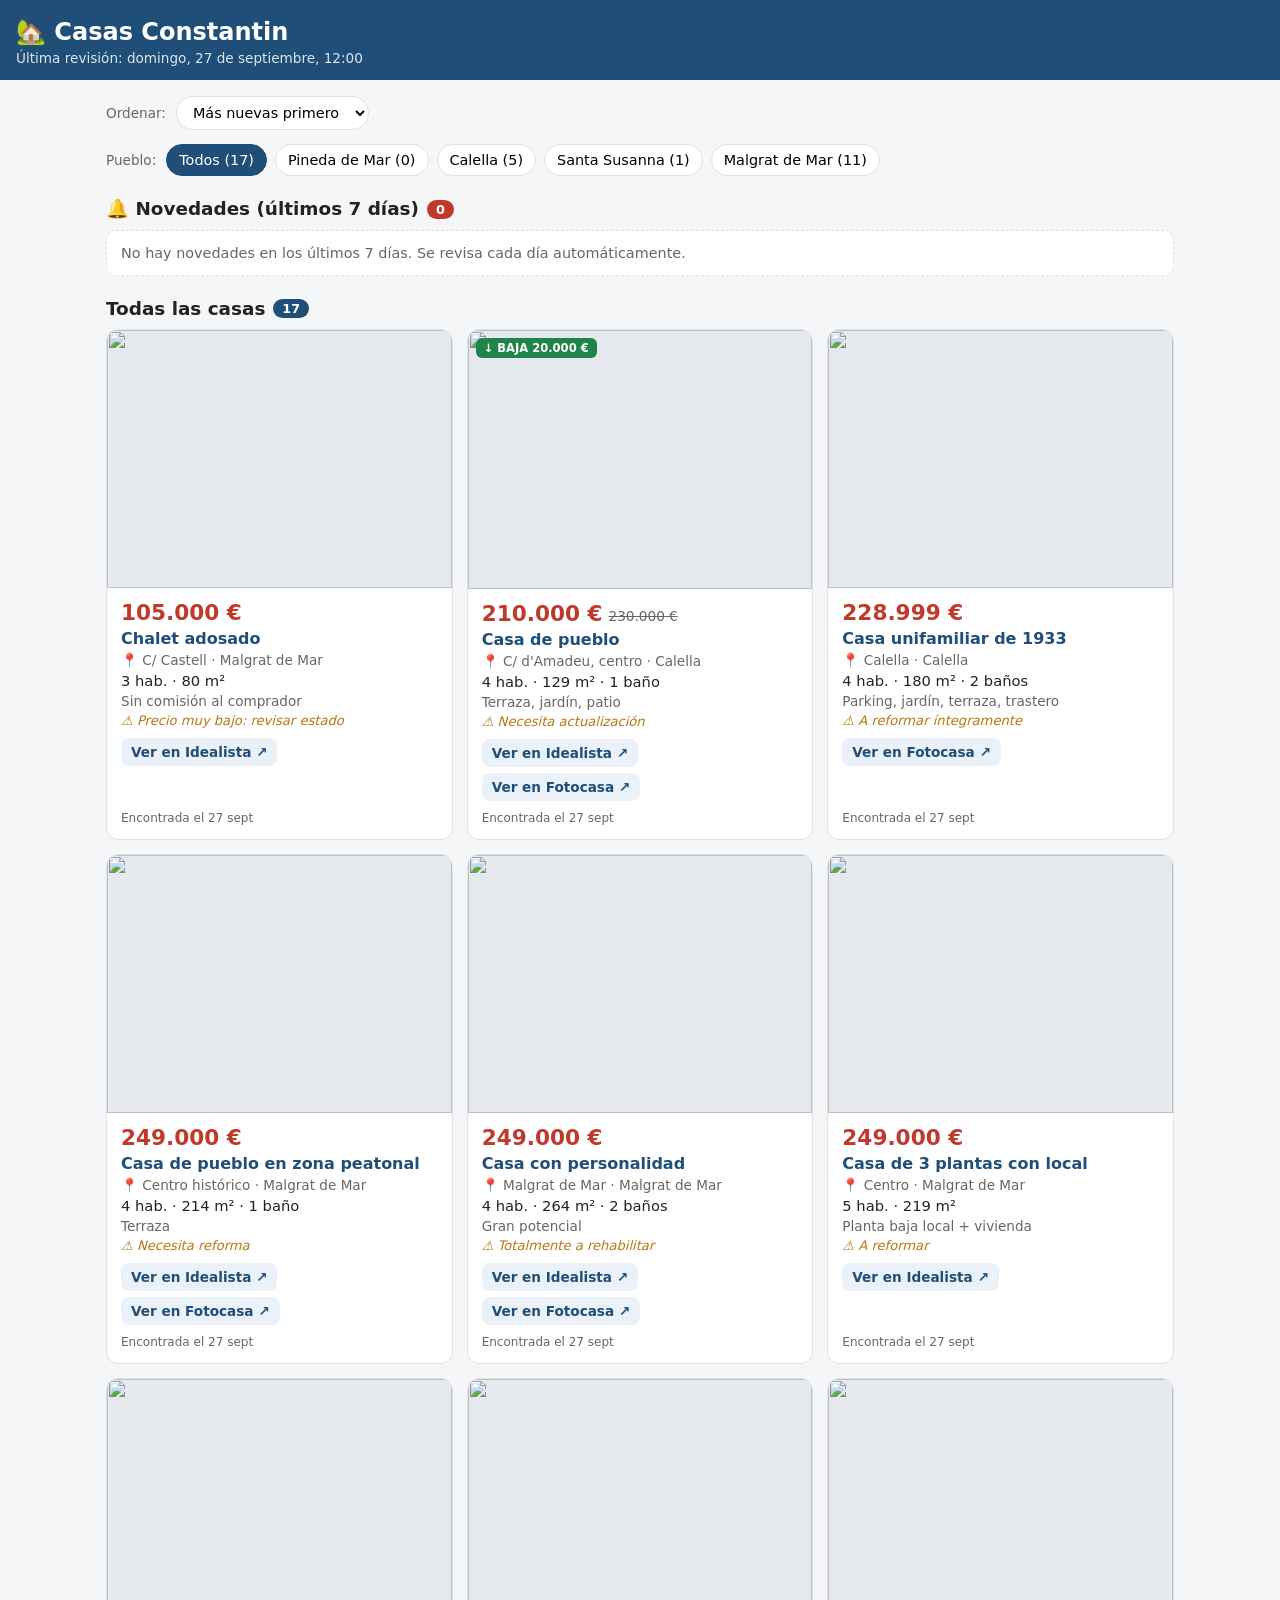
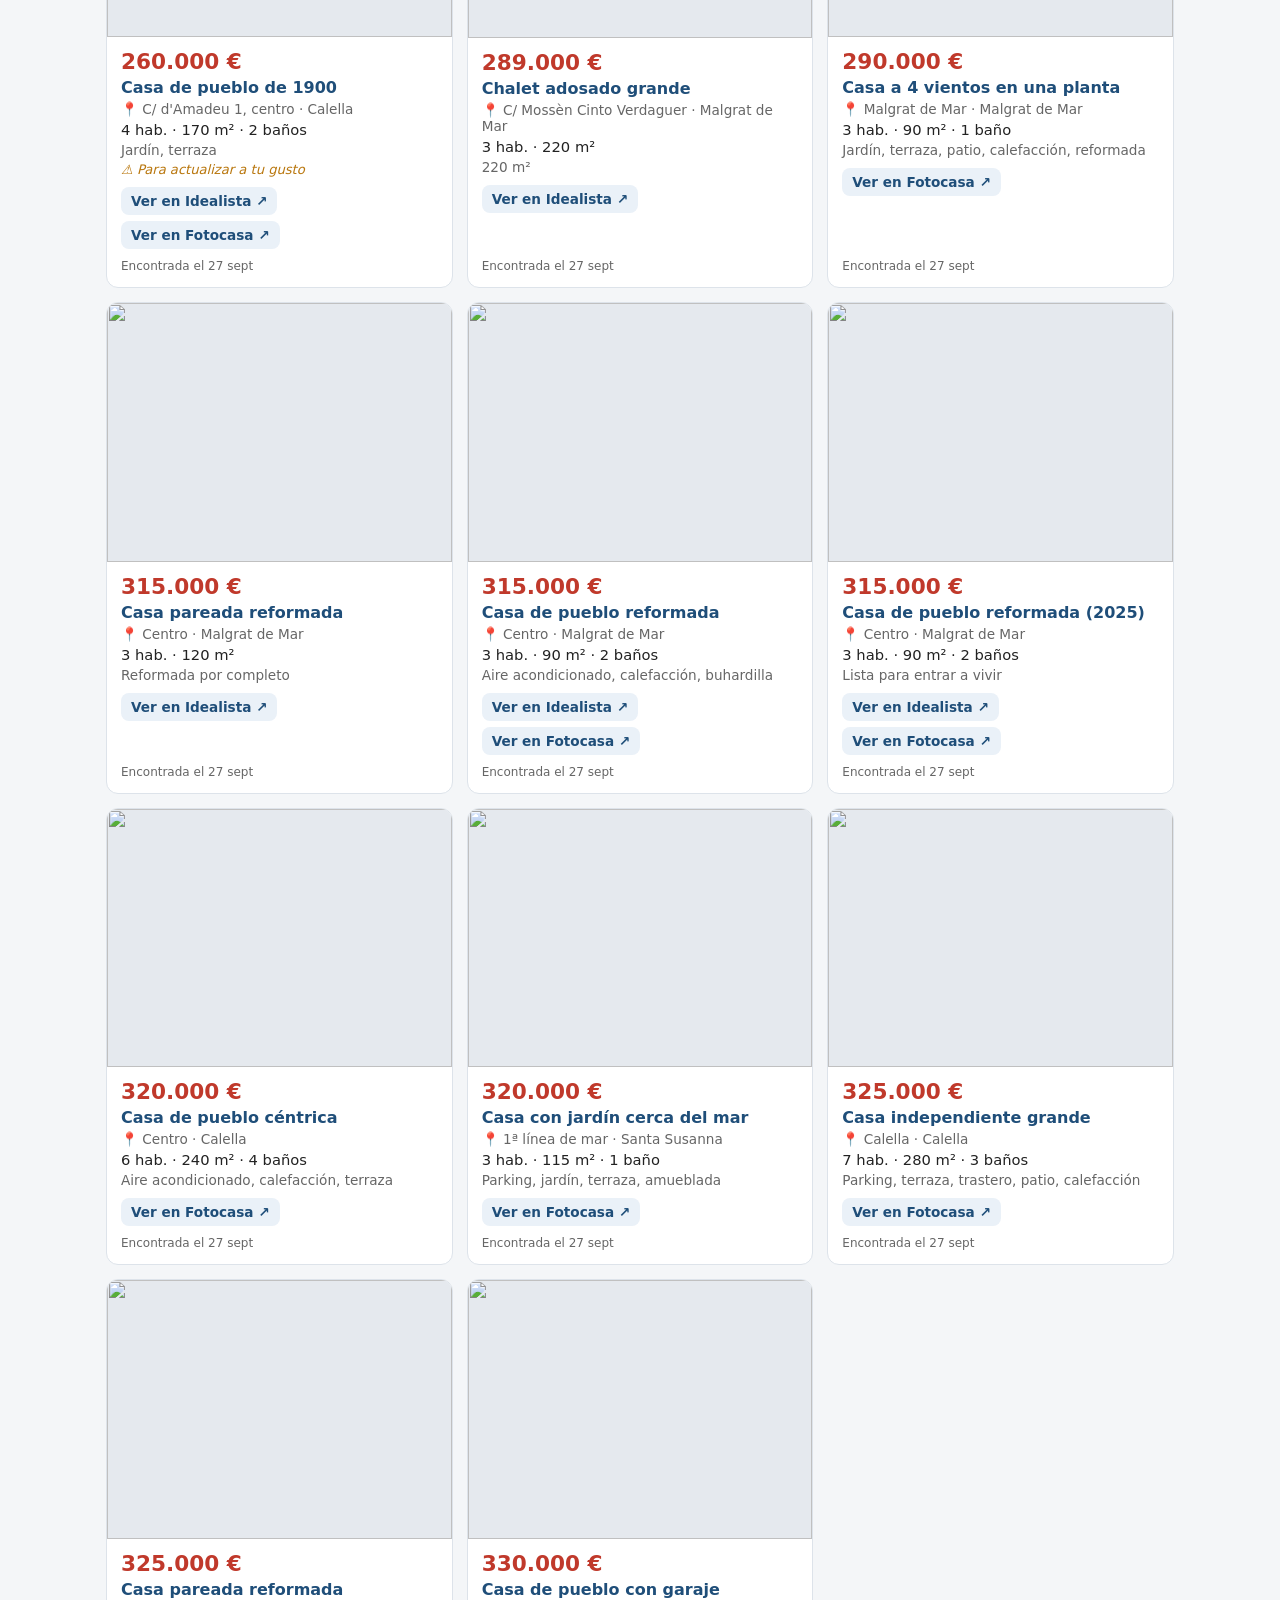
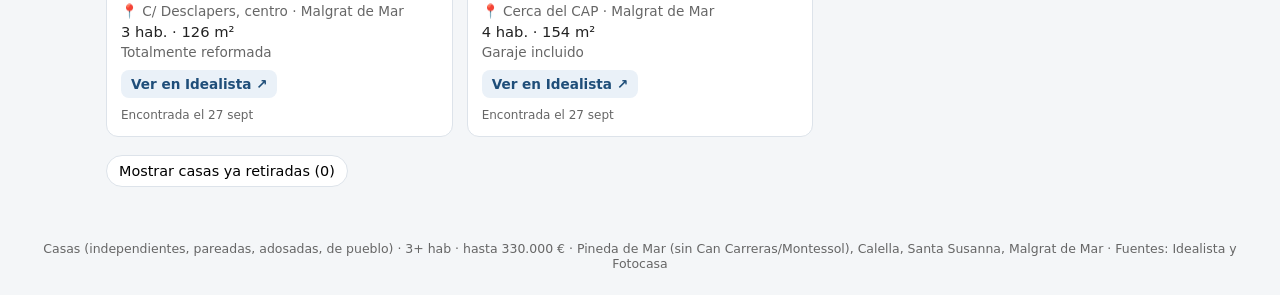
==== index.html @ 8e0a9c3b "Primera version: web y 17 casas" ====
<!DOCTYPE html>
<html lang="es">
<head>
<meta charset="utf-8">
<meta name="viewport" content="width=device-width, initial-scale=1">
<title>Casas Constantin</title>
<style>
  :root { --azul:#1f4e79; --rojo:#c0392b; --verde:#1e8449; --gris:#666; --fondo:#f4f6f8; --borde:#dde3ea; }
  * { box-sizing:border-box; }
  body { margin:0; font-family:system-ui,-apple-system,"Segoe UI",Roboto,sans-serif; background:var(--fondo); color:#222; }
  header { background:var(--azul); color:#fff; padding:18px 16px 14px; }
  header h1 { margin:0; font-size:1.5rem; }
  header p { margin:4px 0 0; font-size:.85rem; opacity:.85; }
  main { max-width:1100px; margin:0 auto; padding:16px; }
  .barra { display:flex; flex-wrap:wrap; gap:8px; align-items:center; margin-bottom:14px; }
  .barra label { font-size:.85rem; color:var(--gris); margin-right:2px; }
  button, select { font:inherit; font-size:.9rem; padding:7px 12px; border-radius:20px; border:1px solid var(--borde); background:#fff; cursor:pointer; }
  button.on { background:var(--azul); color:#fff; border-color:var(--azul); }
  h2 { font-size:1.15rem; margin:22px 0 10px; display:flex; align-items:center; gap:8px; }
  h2 .n { background:var(--rojo); color:#fff; font-size:.8rem; border-radius:12px; padding:2px 9px; }
  .vacio { color:var(--gris); font-size:.9rem; background:#fff; border:1px dashed var(--borde); border-radius:10px; padding:14px; }
  .grid { display:grid; grid-template-columns:repeat(auto-fill,minmax(300px,1fr)); gap:14px; }
  .card { background:#fff; border:1px solid var(--borde); border-radius:12px; overflow:hidden; display:flex; flex-direction:column; }
  .card.nueva { border:2px solid var(--rojo); }
  .card.retirada { opacity:.5; }
  .foto { position:relative; aspect-ratio:4/3; background:#e5e9ee; }
  .foto img { width:100%; height:100%; object-fit:cover; display:block; }
  .tags { position:absolute; top:8px; left:8px; display:flex; gap:5px; flex-wrap:wrap; }
  .tag { font-size:.72rem; font-weight:700; padding:3px 8px; border-radius:6px; color:#fff; }
  .t-nueva { background:var(--rojo); } .t-baja { background:var(--verde); } .t-ret { background:#555; }
  .info { padding:12px 14px 14px; display:flex; flex-direction:column; gap:4px; flex:1; }
  .precio { font-size:1.35rem; font-weight:800; color:var(--rojo); }
  .antes { font-size:.85rem; color:var(--gris); text-decoration:line-through; margin-left:6px; font-weight:400; }
  .tipo { font-weight:700; color:var(--azul); }
  .lugar, .extras { font-size:.85rem; color:var(--gris); }
  .datos { font-size:.92rem; }
  .nota { font-size:.82rem; color:#b9770e; font-style:italic; }
  .fecha { font-size:.75rem; color:var(--gris); margin-top:auto; padding-top:6px; }
  .links { display:flex; gap:6px; flex-wrap:wrap; margin-top:6px; }
  .links a { font-size:.85rem; text-decoration:none; background:#eaf1f8; color:var(--azul); padding:6px 10px; border-radius:8px; font-weight:600; }
  footer { text-align:center; font-size:.78rem; color:var(--gris); padding:24px 16px; }
</style>
</head>
<body>
<header>
  <h1>🏡 Casas Constantin</h1>
  <p id="sub">Cargando…</p>
</header>
<main>
  <div class="barra">
    <label>Ordenar:</label>
    <select id="orden">
      <option value="nuevas">Más nuevas primero</option>
      <option value="precio-asc">Precio: más barato</option>
      <option value="precio-desc">Precio: más caro</option>
      <option value="m2">Más metros</option>
      <option value="hab">Más habitaciones</option>
    </select>
  </div>
  <div class="barra" id="pueblos"></div>

  <h2>🔔 Novedades (últimos 7 días) <span class="n" id="nNov">0</span></h2>
  <div id="novedades"></div>

  <h2>Todas las casas <span class="n" id="nTodas" style="background:var(--azul)">0</span></h2>
  <div id="todas"></div>

  <div class="barra" style="margin-top:18px"><button id="verRet">Mostrar casas ya retiradas</button></div>
  <div id="retiradas"></div>
</main>
<footer id="pie"></footer>

<script>
const DIAS_NOVEDAD = 7;
let datos = null, pueblo = "Todos", orden = "nuevas", verRet = false;

const eur = n => n.toLocaleString("es-ES") + " €";
const fmt = d => new Date(d + "T12:00:00").toLocaleDateString("es-ES", { day:"numeric", month:"short" });
const hace = d => (Date.now() - new Date(d + "T00:00:00")) / 86400000;
const esNueva = c => hace(c.alta) <= DIAS_NOVEDAD;
const bajada = c => c.precio_inicial && c.precio < c.precio_inicial;
const bajadaReciente = c => bajada(c) && c.cambio_precio && hace(c.cambio_precio) <= DIAS_NOVEDAD;
const esc = s => String(s ?? "").replace(/[&<>"]/g, m => ({"&":"&amp;","<":"&lt;",">":"&gt;",'"':"&quot;"}[m]));

function ordenar(l) {
  const f = {
    "nuevas": (a,b) => (b.alta.localeCompare(a.alta)) || ((b.cambio_precio||"").localeCompare(a.cambio_precio||"")) || a.precio - b.precio,
    "precio-asc": (a,b) => a.precio - b.precio,
    "precio-desc": (a,b) => b.precio - a.precio,
    "m2": (a,b) => (b.m2||0) - (a.m2||0),
    "hab": (a,b) => (b.hab||0) - (a.hab||0) || a.precio - b.precio,
  }[orden];
  return [...l].sort(f);
}

function tarjeta(c) {
  const tags = [];
  if (!c.activa) tags.push('<span class="tag t-ret">RETIRADA</span>');
  else if (esNueva(c)) tags.push('<span class="tag t-nueva">NUEVA · ' + fmt(c.alta) + '</span>');
  if (c.activa && bajada(c)) tags.push('<span class="tag t-baja">↓ BAJA ' + eur(c.precio_inicial - c.precio) + '</span>');
  const datos = [c.hab && c.hab + " hab.", c.m2 && c.m2 + " m²", c.banos && c.banos + (c.banos > 1 ? " baños" : " baño")].filter(Boolean).join(" · ");
  return `<div class="card ${c.activa && (esNueva(c) || bajadaReciente(c)) ? "nueva" : ""} ${c.activa ? "" : "retirada"}">
    <div class="foto"><img src="${esc(c.img)}" alt="" loading="lazy" referrerpolicy="no-referrer"><div class="tags">${tags.join("")}</div></div>
    <div class="info">
      <div class="precio">${eur(c.precio)}${bajada(c) ? `<span class="antes">${eur(c.precio_inicial)}</span>` : ""}</div>
      <div class="tipo">${esc(c.tipo)}</div>
      <div class="lugar">📍 ${esc(c.zona)} · ${esc(c.pueblo)}</div>
      <div class="datos">${datos}</div>
      ${c.extras ? `<div class="extras">${esc(c.extras)}</div>` : ""}
      ${c.nota ? `<div class="nota">⚠ ${esc(c.nota)}</div>` : ""}
      <div class="links">${c.links.map(l => `<a href="${esc(l.url)}" target="_blank" rel="noopener">Ver en ${esc(l.portal)} ↗</a>`).join("")}</div>
      <div class="fecha">Encontrada el ${fmt(c.alta)}${c.activa ? "" : " · retirada el " + fmt(c.visto)}</div>
    </div></div>`;
}

function lista(el, l, vacio) {
  document.getElementById(el).innerHTML = l.length ? `<div class="grid">${ordenar(l).map(tarjeta).join("")}</div>` : `<div class="vacio">${vacio}</div>`;
}

function pintar() {
  const filtro = c => pueblo === "Todos" || c.pueblo === pueblo;
  const activas = datos.casas.filter(c => c.activa && filtro(c));
  const nov = activas.filter(c => esNueva(c) || bajadaReciente(c));
  document.getElementById("nNov").textContent = nov.length;
  document.getElementById("nTodas").textContent = activas.length;
  lista("novedades", nov, "No hay novedades en los últimos 7 días. Se revisa cada día automáticamente.");
  lista("todas", activas, "No hay casas con estos filtros.");
  const ret = datos.casas.filter(c => !c.activa && filtro(c));
  document.getElementById("verRet").textContent = (verRet ? "Ocultar" : "Mostrar") + ` casas ya retiradas (${ret.length})`;
  document.getElementById("retiradas").innerHTML = verRet ? (ret.length ? `<div class="grid">${ordenar(ret).map(tarjeta).join("")}</div>` : "") : "";
  document.querySelectorAll("#pueblos button").forEach(b => b.classList.toggle("on", b.dataset.p === pueblo));
}

fetch("casas.json?v=" + Date.now(), { cache: "no-store" }).then(r => r.json()).then(j => {
  datos = j;
  const act = new Date(j.actualizado);
  document.getElementById("sub").textContent = "Última revisión: " + act.toLocaleString("es-ES", { weekday:"long", day:"numeric", month:"long", hour:"2-digit", minute:"2-digit" });
  document.getElementById("pie").textContent = j.busqueda + " · Fuentes: Idealista y Fotocasa";
  const ps = ["Todos", "Pineda de Mar", "Calella", "Santa Susanna", "Malgrat de Mar"];
  document.getElementById("pueblos").innerHTML = '<label>Pueblo:</label>' + ps.map(p => {
    const n = p === "Todos" ? j.casas.filter(c => c.activa).length : j.casas.filter(c => c.activa && c.pueblo === p).length;
    return `<button data-p="${p}">${p} (${n})</button>`;
  }).join("");
  document.querySelectorAll("#pueblos button").forEach(b => b.onclick = () => { pueblo = b.dataset.p; pintar(); });
  document.getElementById("orden").onchange = e => { orden = e.target.value; pintar(); };
  document.getElementById("verRet").onclick = () => { verRet = !verRet; pintar(); };
  pintar();
}).catch(() => document.getElementById("sub").textContent = "No se pudieron cargar los datos.");
</script>
</body>
</html>
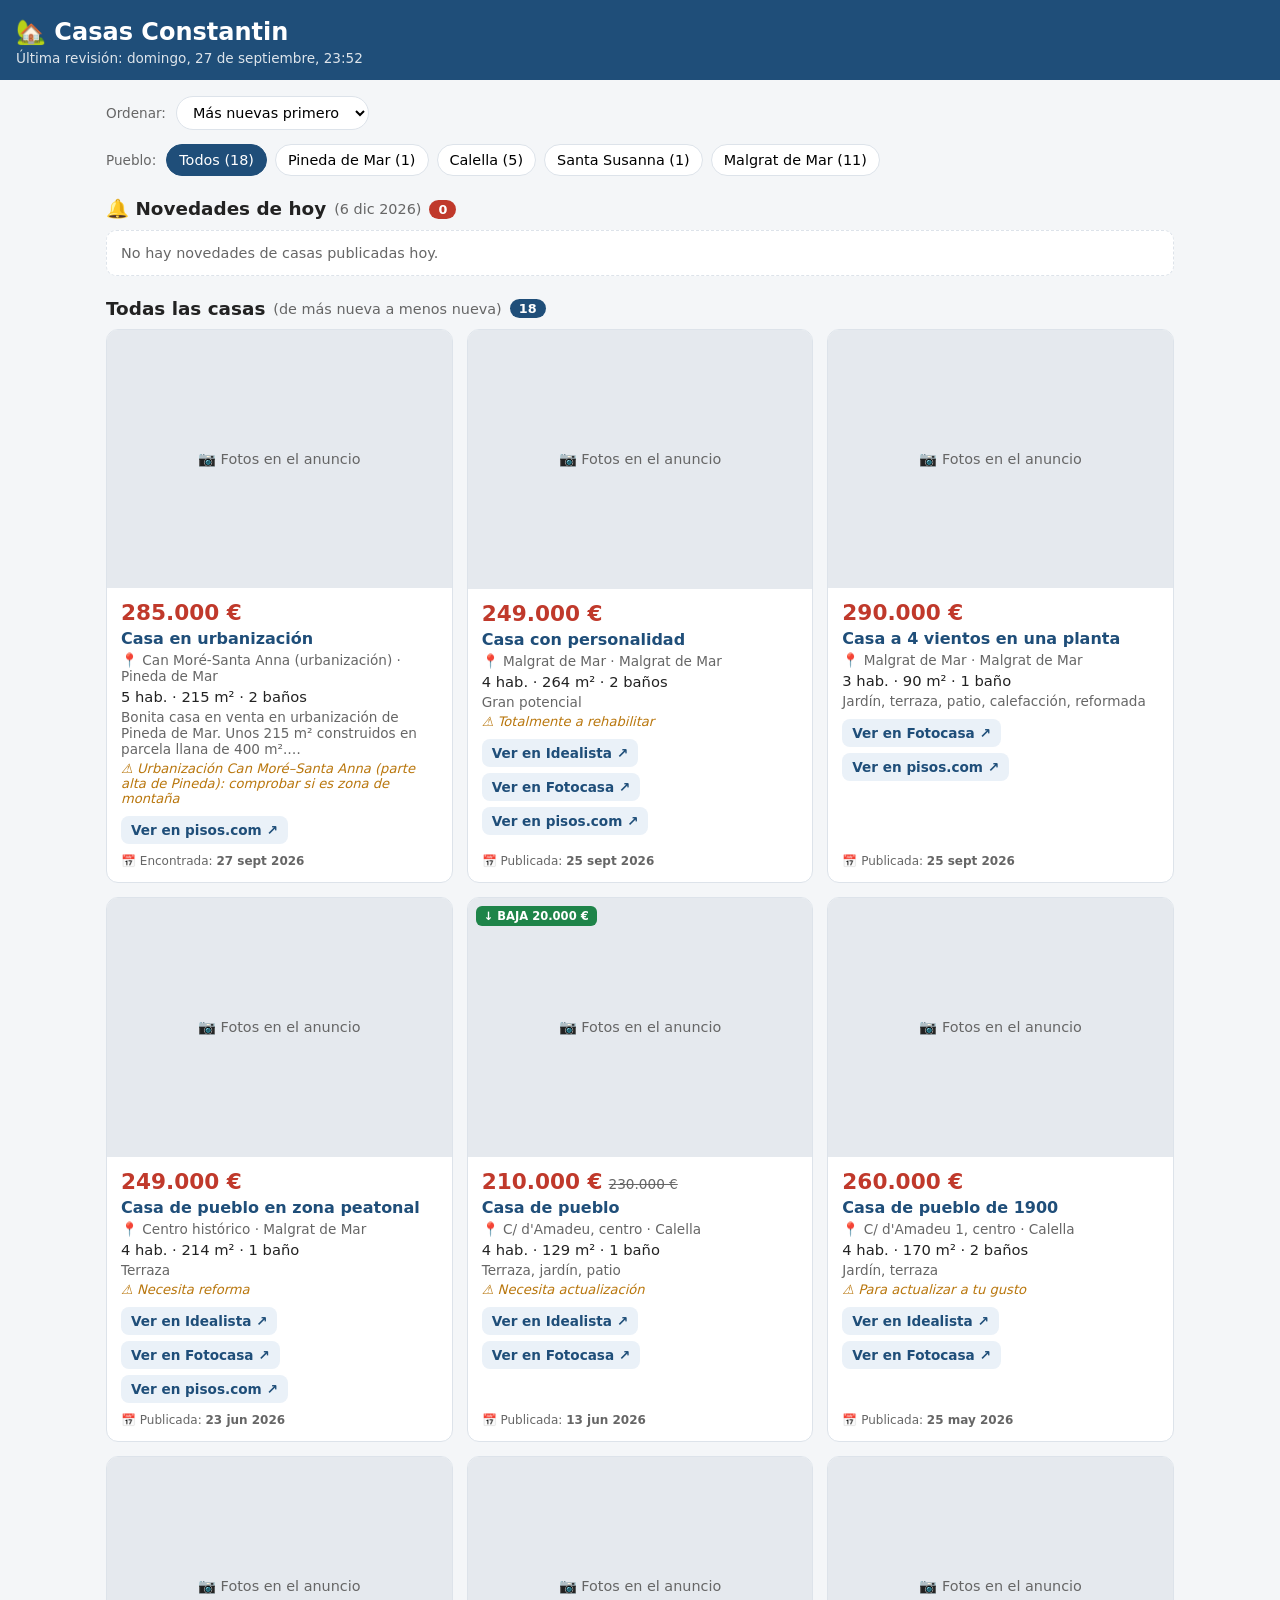
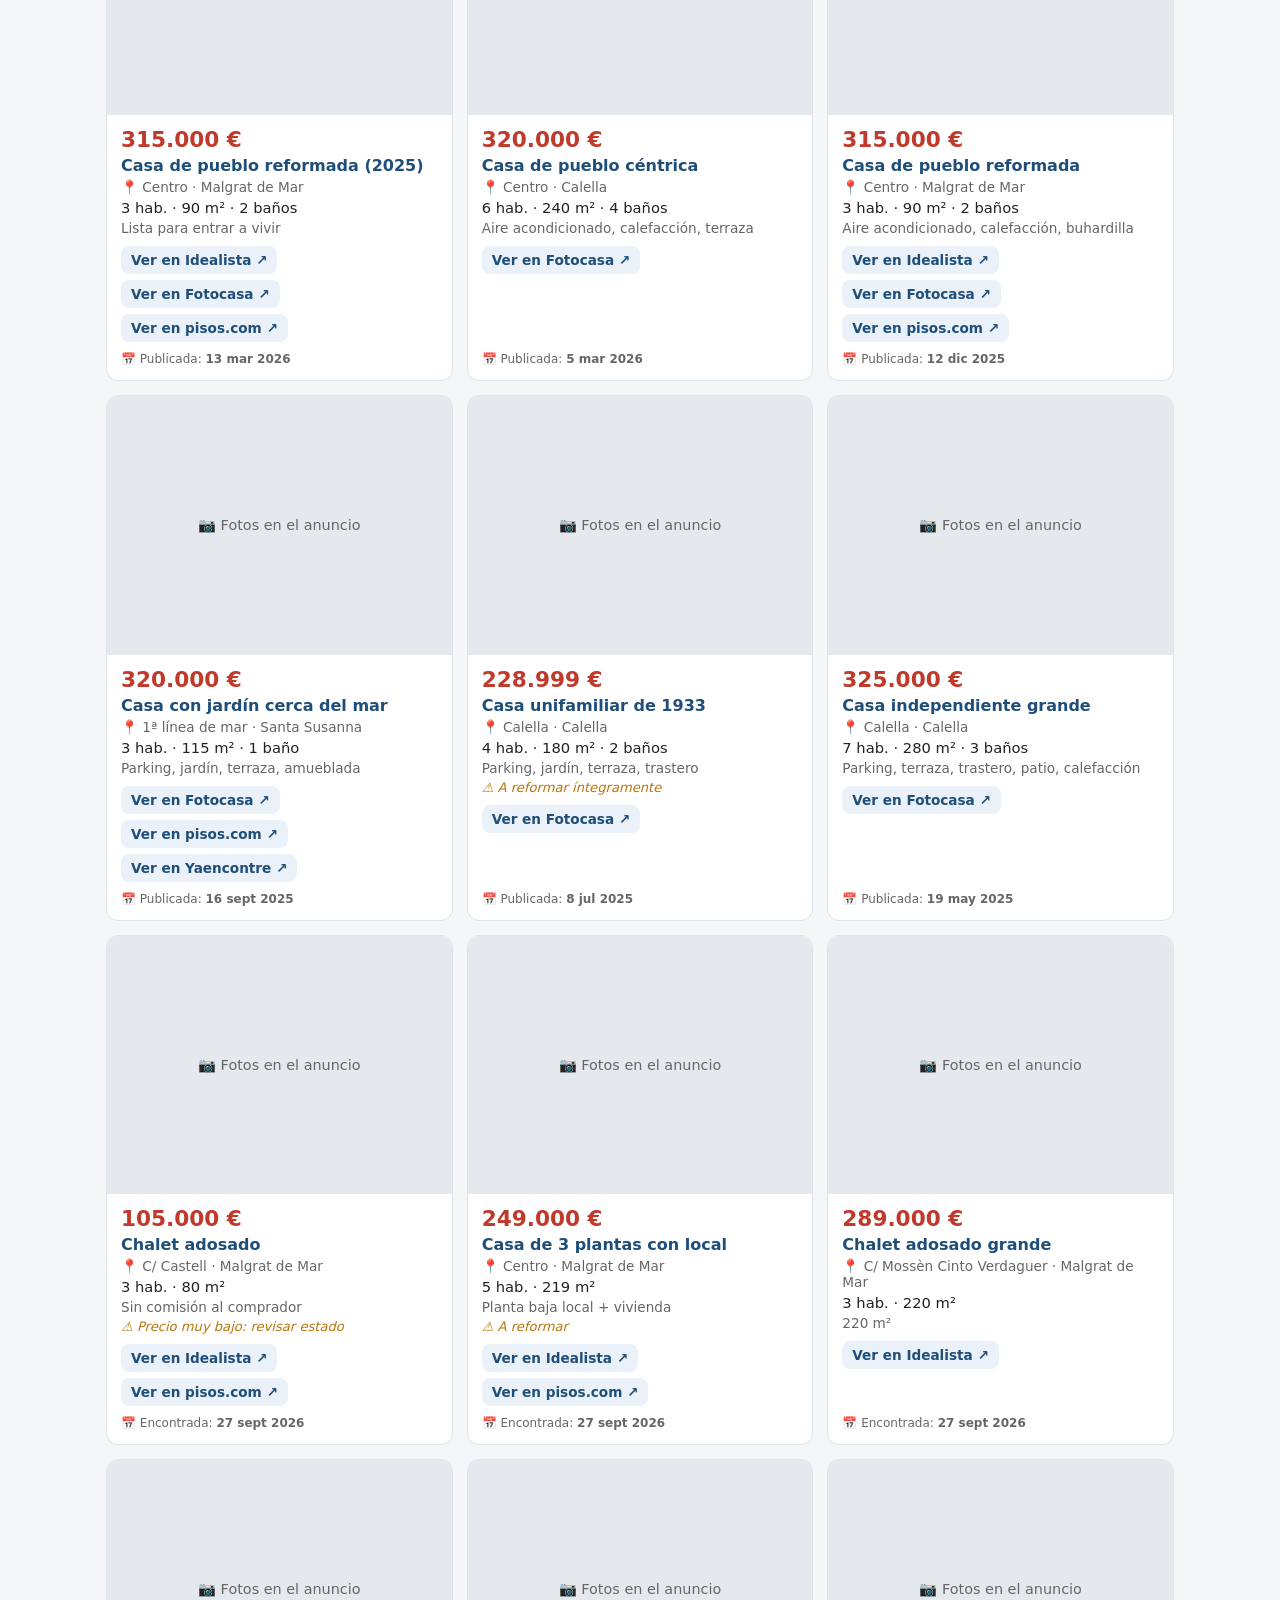
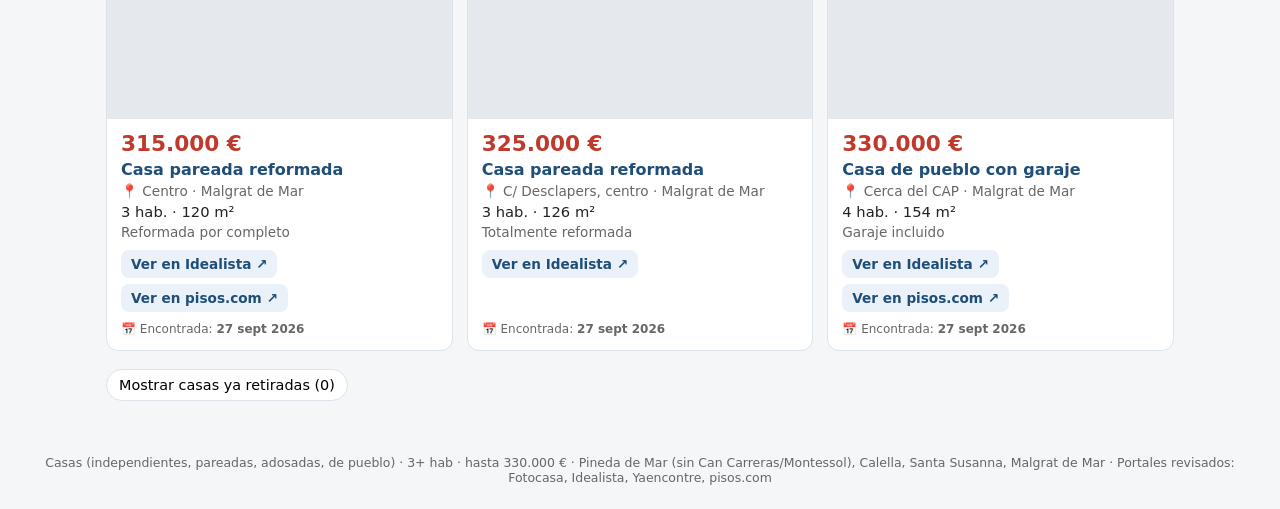
==== commit ac3954c3: "Novedades de hoy, fechas y 4 portales" ====
--- a/index.html
+++ b/index.html
@@ -25,6 +25,7 @@
   .card.retirada { opacity:.5; }
   .foto { position:relative; aspect-ratio:4/3; background:#e5e9ee; }
   .foto img { width:100%; height:100%; object-fit:cover; display:block; }
+  .sinfoto { width:100%; height:100%; display:flex; align-items:center; justify-content:center; color:var(--gris); font-size:.9rem; }
   .tags { position:absolute; top:8px; left:8px; display:flex; gap:5px; flex-wrap:wrap; }
   .tag { font-size:.72rem; font-weight:700; padding:3px 8px; border-radius:6px; color:#fff; }
   .t-nueva { background:var(--rojo); } .t-baja { background:var(--verde); } .t-ret { background:#555; }
@@ -59,10 +60,10 @@
   </div>
   <div class="barra" id="pueblos"></div>
 
-  <h2>🔔 Novedades (últimos 7 días) <span class="n" id="nNov">0</span></h2>
+  <h2>🔔 Novedades de hoy <span id="fechaHoy" style="font-weight:400;font-size:.9rem;color:var(--gris)"></span> <span class="n" id="nNov">0</span></h2>
   <div id="novedades"></div>
 
-  <h2>Todas las casas <span class="n" id="nTodas" style="background:var(--azul)">0</span></h2>
+  <h2>Todas las casas <span style="font-weight:400;font-size:.9rem;color:var(--gris)" id="ordenTxt">(de más nueva a menos nueva)</span> <span class="n" id="nTodas" style="background:var(--azul)">0</span></h2>
   <div id="todas"></div>
 
   <div class="barra" style="margin-top:18px"><button id="verRet">Mostrar casas ya retiradas</button></div>
@@ -71,20 +72,22 @@
 <footer id="pie"></footer>
 
 <script>
-const DIAS_NOVEDAD = 7;
 let datos = null, pueblo = "Todos", orden = "nuevas", verRet = false;
 
+const d0 = new Date();
+const HOY = `${d0.getFullYear()}-${String(d0.getMonth() + 1).padStart(2, "0")}-${String(d0.getDate()).padStart(2, "0")}`;
 const eur = n => n.toLocaleString("es-ES") + " €";
-const fmt = d => new Date(d + "T12:00:00").toLocaleDateString("es-ES", { day:"numeric", month:"short" });
-const hace = d => (Date.now() - new Date(d + "T00:00:00")) / 86400000;
-const esNueva = c => hace(c.alta) <= DIAS_NOVEDAD;
+const fmt = d => new Date(d + "T12:00:00").toLocaleDateString("es-ES", { day:"numeric", month:"short", year:"numeric" });
+const publicada = c => c.publicada || c.alta;
+const ultimaFecha = c => [c.publicada || "", c.carga_inicial ? "" : c.alta, c.modificada || ""].sort().pop();
+const esNueva = c => c.alta === HOY && !c.carga_inicial;
 const bajada = c => c.precio_inicial && c.precio < c.precio_inicial;
-const bajadaReciente = c => bajada(c) && c.cambio_precio && hace(c.cambio_precio) <= DIAS_NOVEDAD;
+const esNovedadHoy = c => c.activa && (esNueva(c) || c.modificada === HOY || c.publicada === HOY);
 const esc = s => String(s ?? "").replace(/[&<>"]/g, m => ({"&":"&amp;","<":"&lt;",">":"&gt;",'"':"&quot;"}[m]));
 
 function ordenar(l) {
   const f = {
-    "nuevas": (a,b) => (b.alta.localeCompare(a.alta)) || ((b.cambio_precio||"").localeCompare(a.cambio_precio||"")) || a.precio - b.precio,
+    "nuevas": (a,b) => ultimaFecha(b).localeCompare(ultimaFecha(a)) || a.precio - b.precio,
     "precio-asc": (a,b) => a.precio - b.precio,
     "precio-desc": (a,b) => b.precio - a.precio,
     "m2": (a,b) => (b.m2||0) - (a.m2||0),
@@ -96,20 +99,22 @@
 function tarjeta(c) {
   const tags = [];
   if (!c.activa) tags.push('<span class="tag t-ret">RETIRADA</span>');
-  else if (esNueva(c)) tags.push('<span class="tag t-nueva">NUEVA · ' + fmt(c.alta) + '</span>');
+  else if (esNueva(c) || c.publicada === HOY) tags.push('<span class="tag t-nueva">NUEVA HOY</span>');
+  else if (c.modificada === HOY) tags.push('<span class="tag t-nueva">MODIFICADA HOY</span>');
   if (c.activa && bajada(c)) tags.push('<span class="tag t-baja">↓ BAJA ' + eur(c.precio_inicial - c.precio) + '</span>');
   const datos = [c.hab && c.hab + " hab.", c.m2 && c.m2 + " m²", c.banos && c.banos + (c.banos > 1 ? " baños" : " baño")].filter(Boolean).join(" · ");
-  return `<div class="card ${c.activa && (esNueva(c) || bajadaReciente(c)) ? "nueva" : ""} ${c.activa ? "" : "retirada"}">
-    <div class="foto"><img src="${esc(c.img)}" alt="" loading="lazy" referrerpolicy="no-referrer"><div class="tags">${tags.join("")}</div></div>
+  return `<div class="card ${esNovedadHoy(c) ? "nueva" : ""} ${c.activa ? "" : "retirada"}">
+    <div class="foto">${c.img ? `<img src="${esc(c.img)}" alt="" loading="lazy" referrerpolicy="no-referrer" onerror="this.replaceWith(Object.assign(document.createElement('div'),{className:'sinfoto',textContent:'📷 Fotos en el anuncio'}))">` : `<div class="sinfoto">📷 Fotos en el anuncio</div>`}<div class="tags">${tags.join("")}</div></div>
     <div class="info">
       <div class="precio">${eur(c.precio)}${bajada(c) ? `<span class="antes">${eur(c.precio_inicial)}</span>` : ""}</div>
       <div class="tipo">${esc(c.tipo)}</div>
       <div class="lugar">📍 ${esc(c.zona)} · ${esc(c.pueblo)}</div>
       <div class="datos">${datos}</div>
       ${c.extras ? `<div class="extras">${esc(c.extras)}</div>` : ""}
+      ${c.resumen ? `<div class="extras">${esc(c.resumen)}…</div>` : ""}
       ${c.nota ? `<div class="nota">⚠ ${esc(c.nota)}</div>` : ""}
       <div class="links">${c.links.map(l => `<a href="${esc(l.url)}" target="_blank" rel="noopener">Ver en ${esc(l.portal)} ↗</a>`).join("")}</div>
-      <div class="fecha">Encontrada el ${fmt(c.alta)}${c.activa ? "" : " · retirada el " + fmt(c.visto)}</div>
+      <div class="fecha">📅 ${c.publicada ? "Publicada" : "Encontrada"}: <b>${fmt(publicada(c))}</b>${c.modificada ? ` · ✏️ Modificada: <b>${fmt(c.modificada)}</b>` : ""}${c.activa ? "" : " · Retirada: " + fmt(c.retirada || c.visto)}</div>
     </div></div>`;
 }
 
@@ -120,10 +125,12 @@
 function pintar() {
   const filtro = c => pueblo === "Todos" || c.pueblo === pueblo;
   const activas = datos.casas.filter(c => c.activa && filtro(c));
-  const nov = activas.filter(c => esNueva(c) || bajadaReciente(c));
+  const nov = activas.filter(esNovedadHoy);
   document.getElementById("nNov").textContent = nov.length;
   document.getElementById("nTodas").textContent = activas.length;
-  lista("novedades", nov, "No hay novedades en los últimos 7 días. Se revisa cada día automáticamente.");
+  document.getElementById("fechaHoy").textContent = "(" + fmt(HOY) + ")";
+  document.getElementById("ordenTxt").textContent = orden === "nuevas" ? "(de más nueva a menos nueva)" : "";
+  lista("novedades", nov, "No hay novedades de casas publicadas hoy.");
   lista("todas", activas, "No hay casas con estos filtros.");
   const ret = datos.casas.filter(c => !c.activa && filtro(c));
   document.getElementById("verRet").textContent = (verRet ? "Ocultar" : "Mostrar") + ` casas ya retiradas (${ret.length})`;
@@ -135,7 +142,7 @@
   datos = j;
   const act = new Date(j.actualizado);
   document.getElementById("sub").textContent = "Última revisión: " + act.toLocaleString("es-ES", { weekday:"long", day:"numeric", month:"long", hour:"2-digit", minute:"2-digit" });
-  document.getElementById("pie").textContent = j.busqueda + " · Fuentes: Idealista y Fotocasa";
+  document.getElementById("pie").textContent = j.busqueda + " · Portales revisados: " + (j.portales || ["Idealista", "Fotocasa"]).join(", ");
   const ps = ["Todos", "Pineda de Mar", "Calella", "Santa Susanna", "Malgrat de Mar"];
   document.getElementById("pueblos").innerHTML = '<label>Pueblo:</label>' + ps.map(p => {
     const n = p === "Todos" ? j.casas.filter(c => c.activa).length : j.casas.filter(c => c.activa && c.pueblo === p).length;
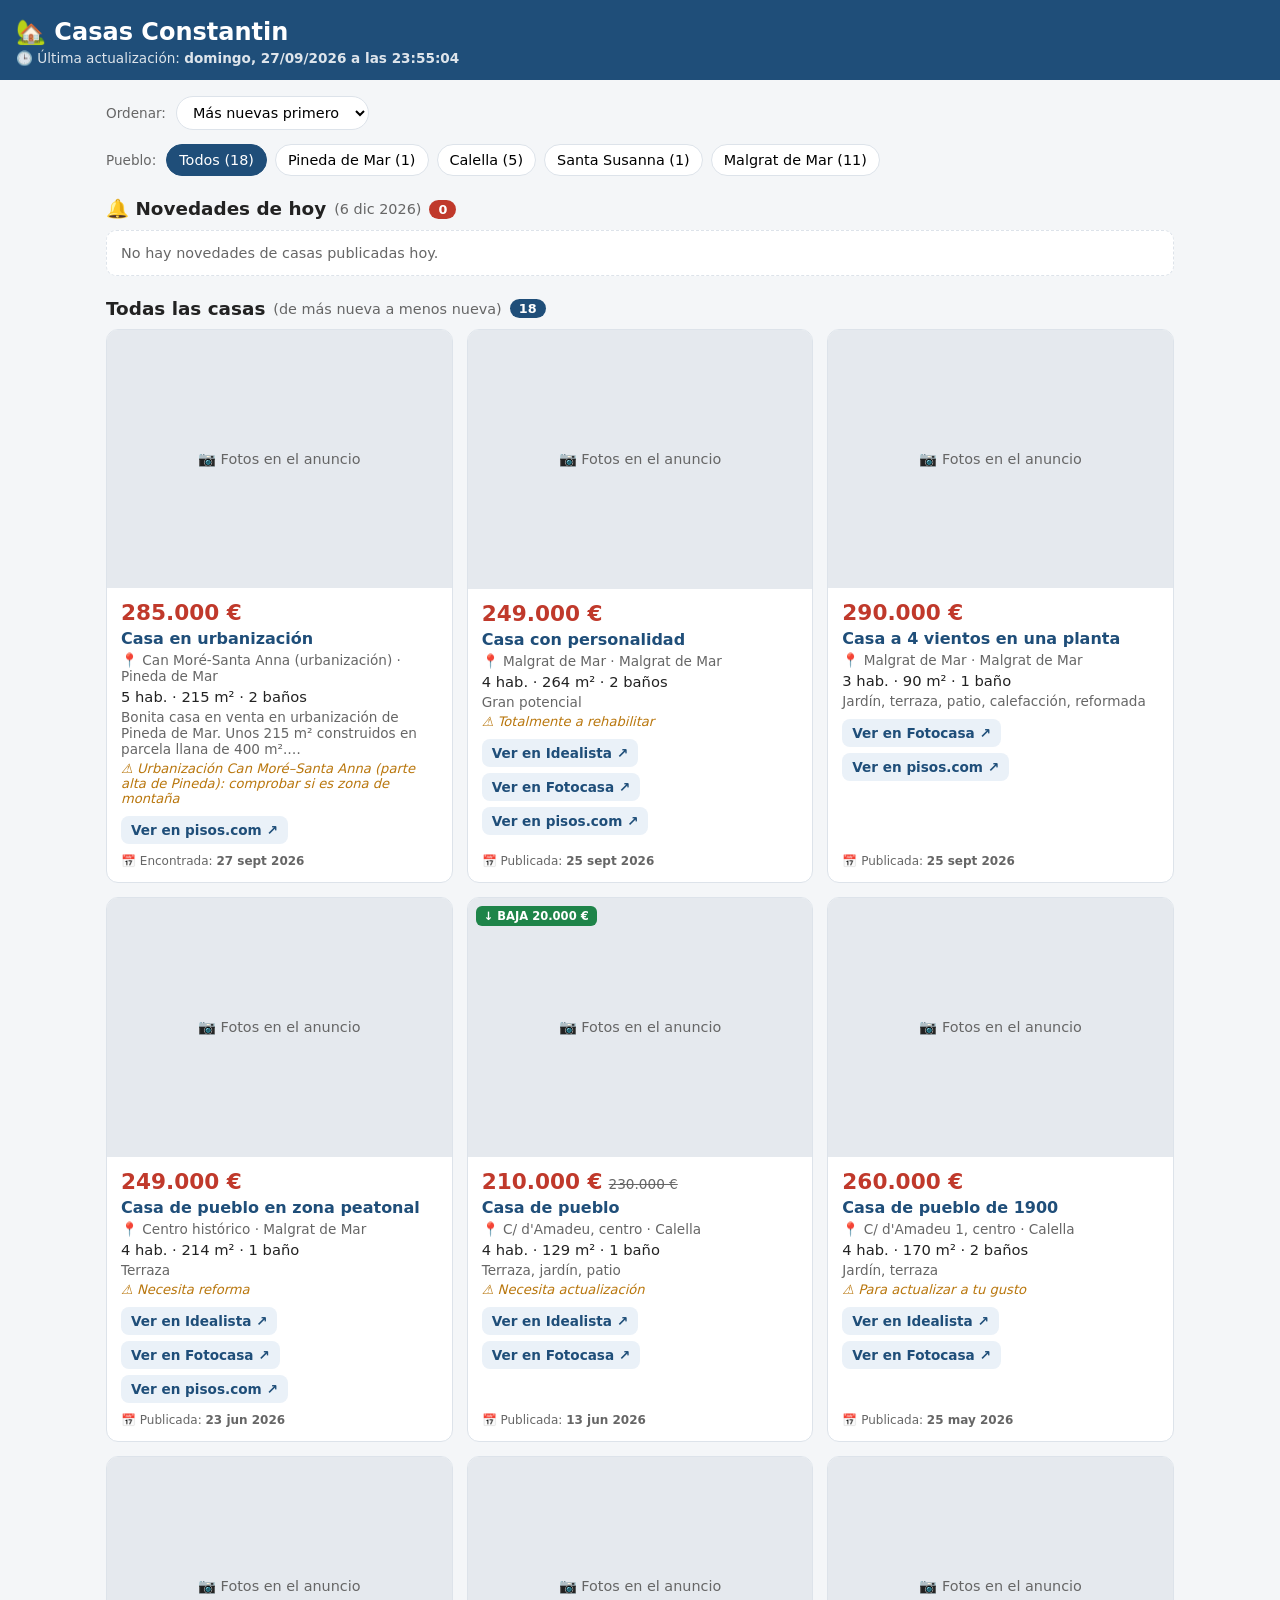
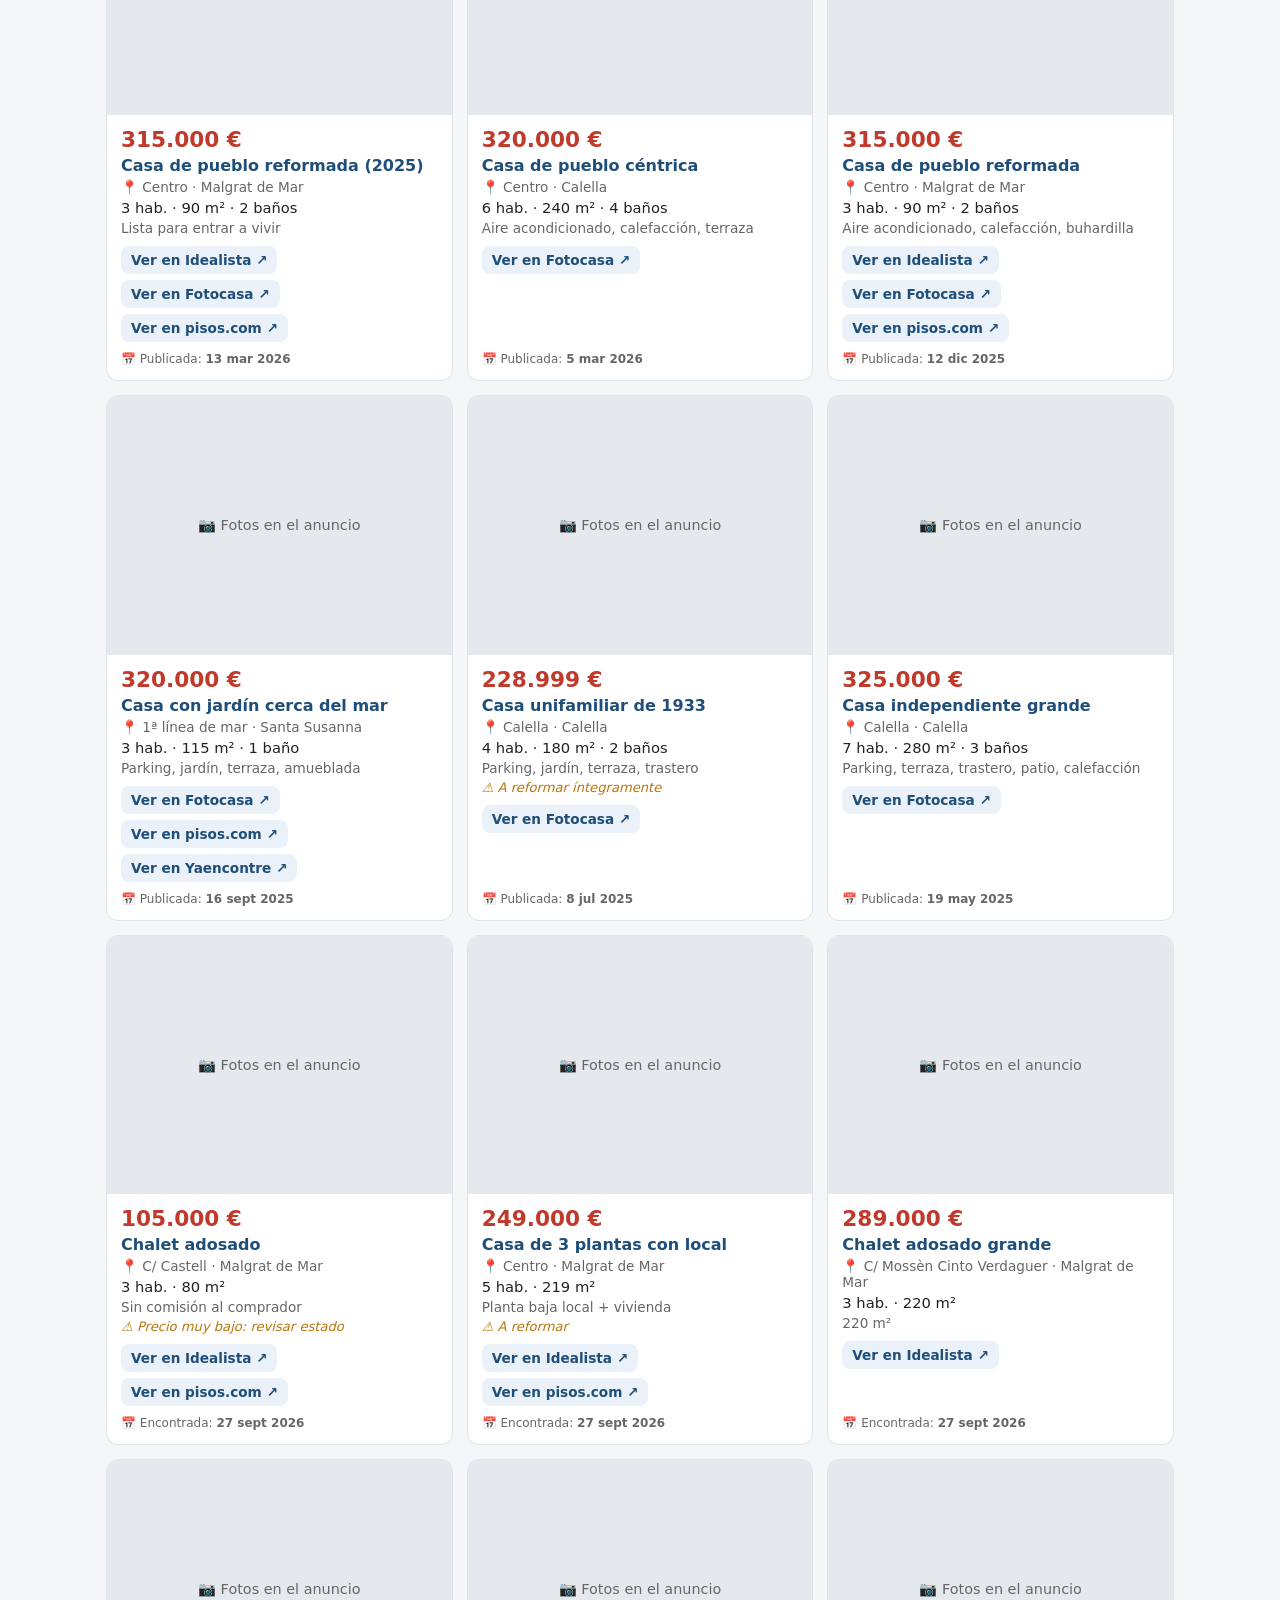
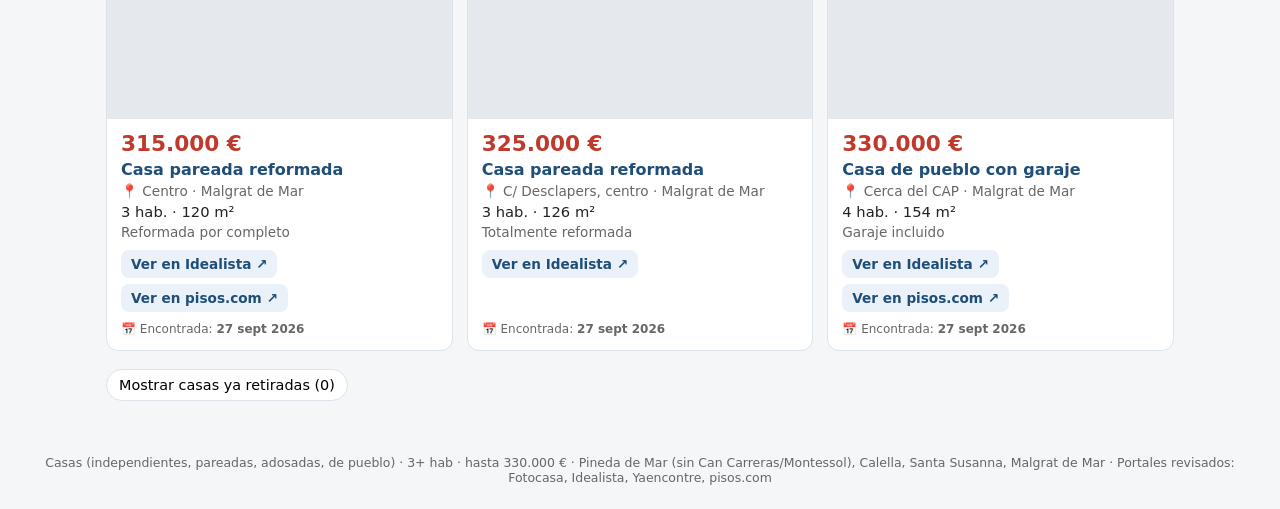
==== commit 8962d920: "Actualizacion 2026-09-27 23:55" ====
--- a/index.html
+++ b/index.html
@@ -141,7 +141,9 @@
 fetch("casas.json?v=" + Date.now(), { cache: "no-store" }).then(r => r.json()).then(j => {
   datos = j;
   const act = new Date(j.actualizado);
-  document.getElementById("sub").textContent = "Última revisión: " + act.toLocaleString("es-ES", { weekday:"long", day:"numeric", month:"long", hour:"2-digit", minute:"2-digit" });
+  const dia = act.toLocaleDateString("es-ES", { weekday:"long", day:"2-digit", month:"2-digit", year:"numeric" });
+  const hora = act.toLocaleTimeString("es-ES", { hour:"2-digit", minute:"2-digit", second:"2-digit" });
+  document.getElementById("sub").innerHTML = `🕒 Última actualización: <b>${dia} a las ${hora}</b>`;
   document.getElementById("pie").textContent = j.busqueda + " · Portales revisados: " + (j.portales || ["Idealista", "Fotocasa"]).join(", ");
   const ps = ["Todos", "Pineda de Mar", "Calella", "Santa Susanna", "Malgrat de Mar"];
   document.getElementById("pueblos").innerHTML = '<label>Pueblo:</label>' + ps.map(p => {
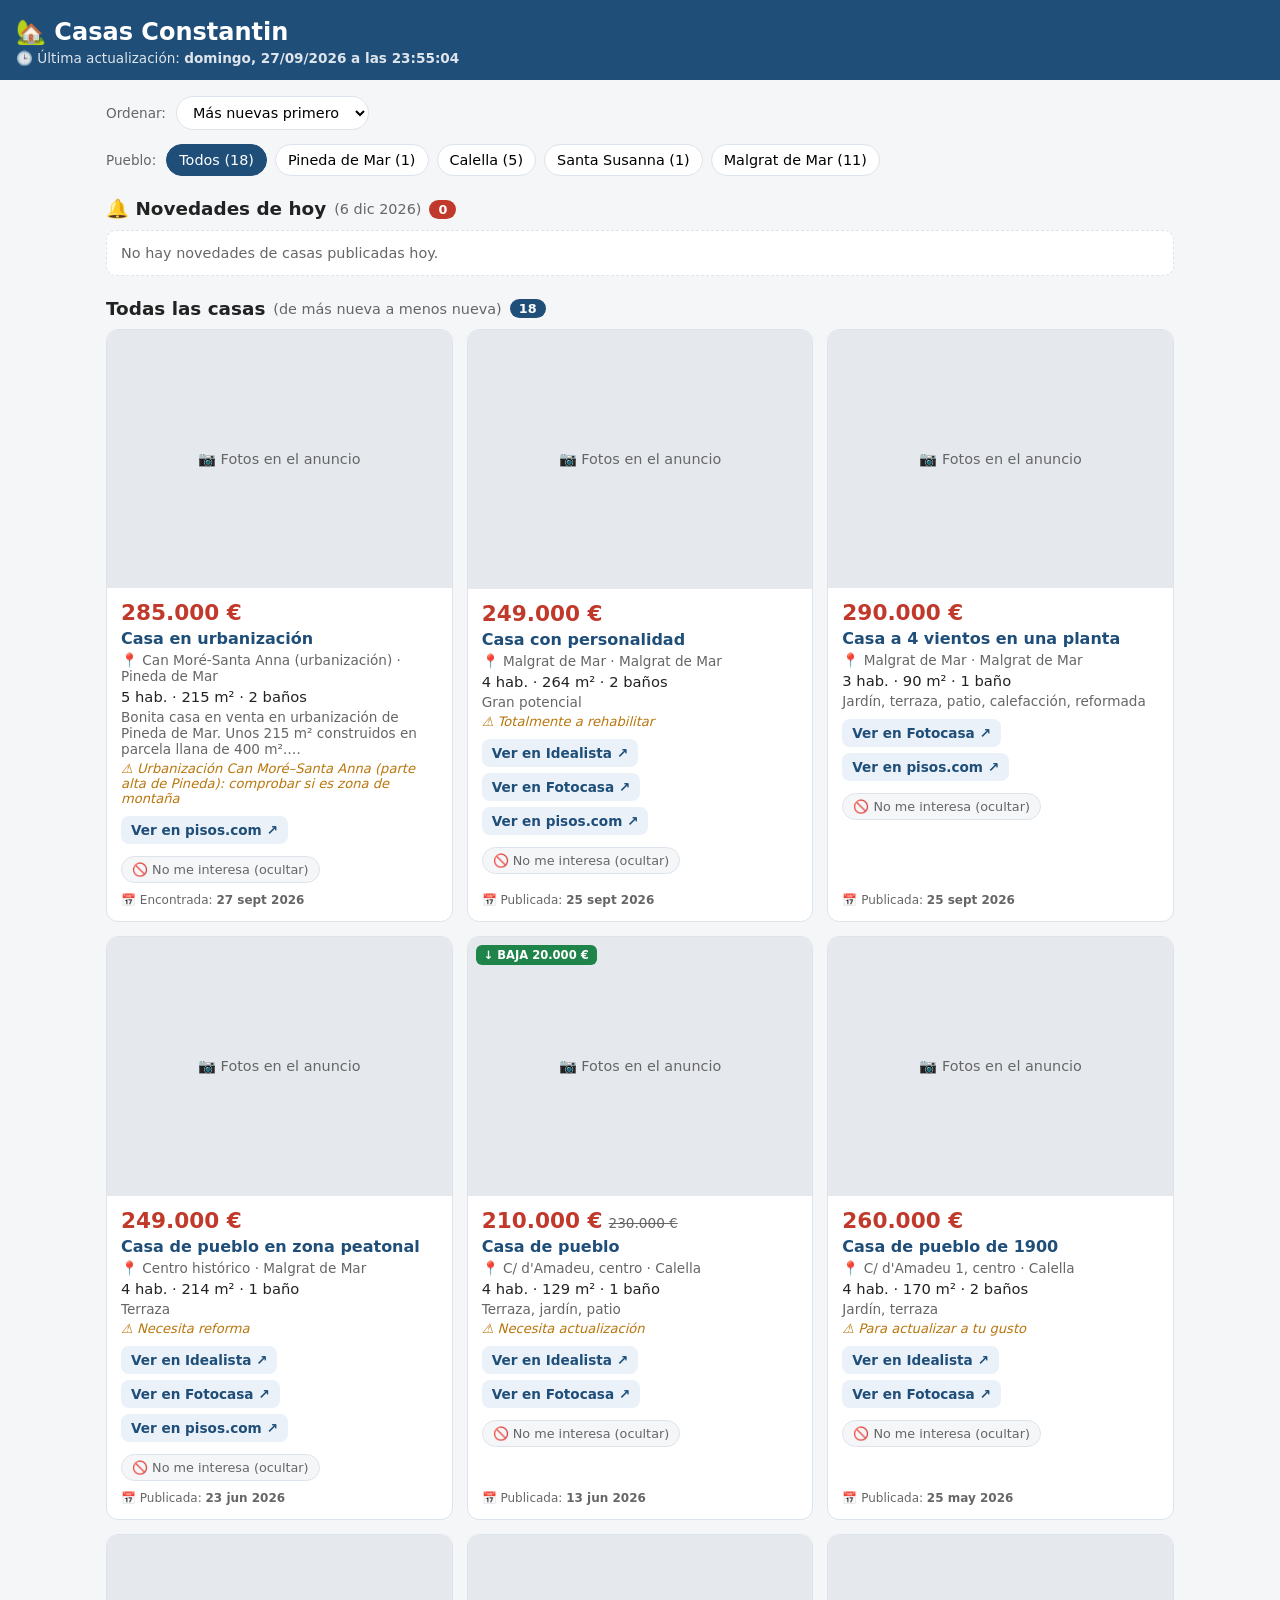
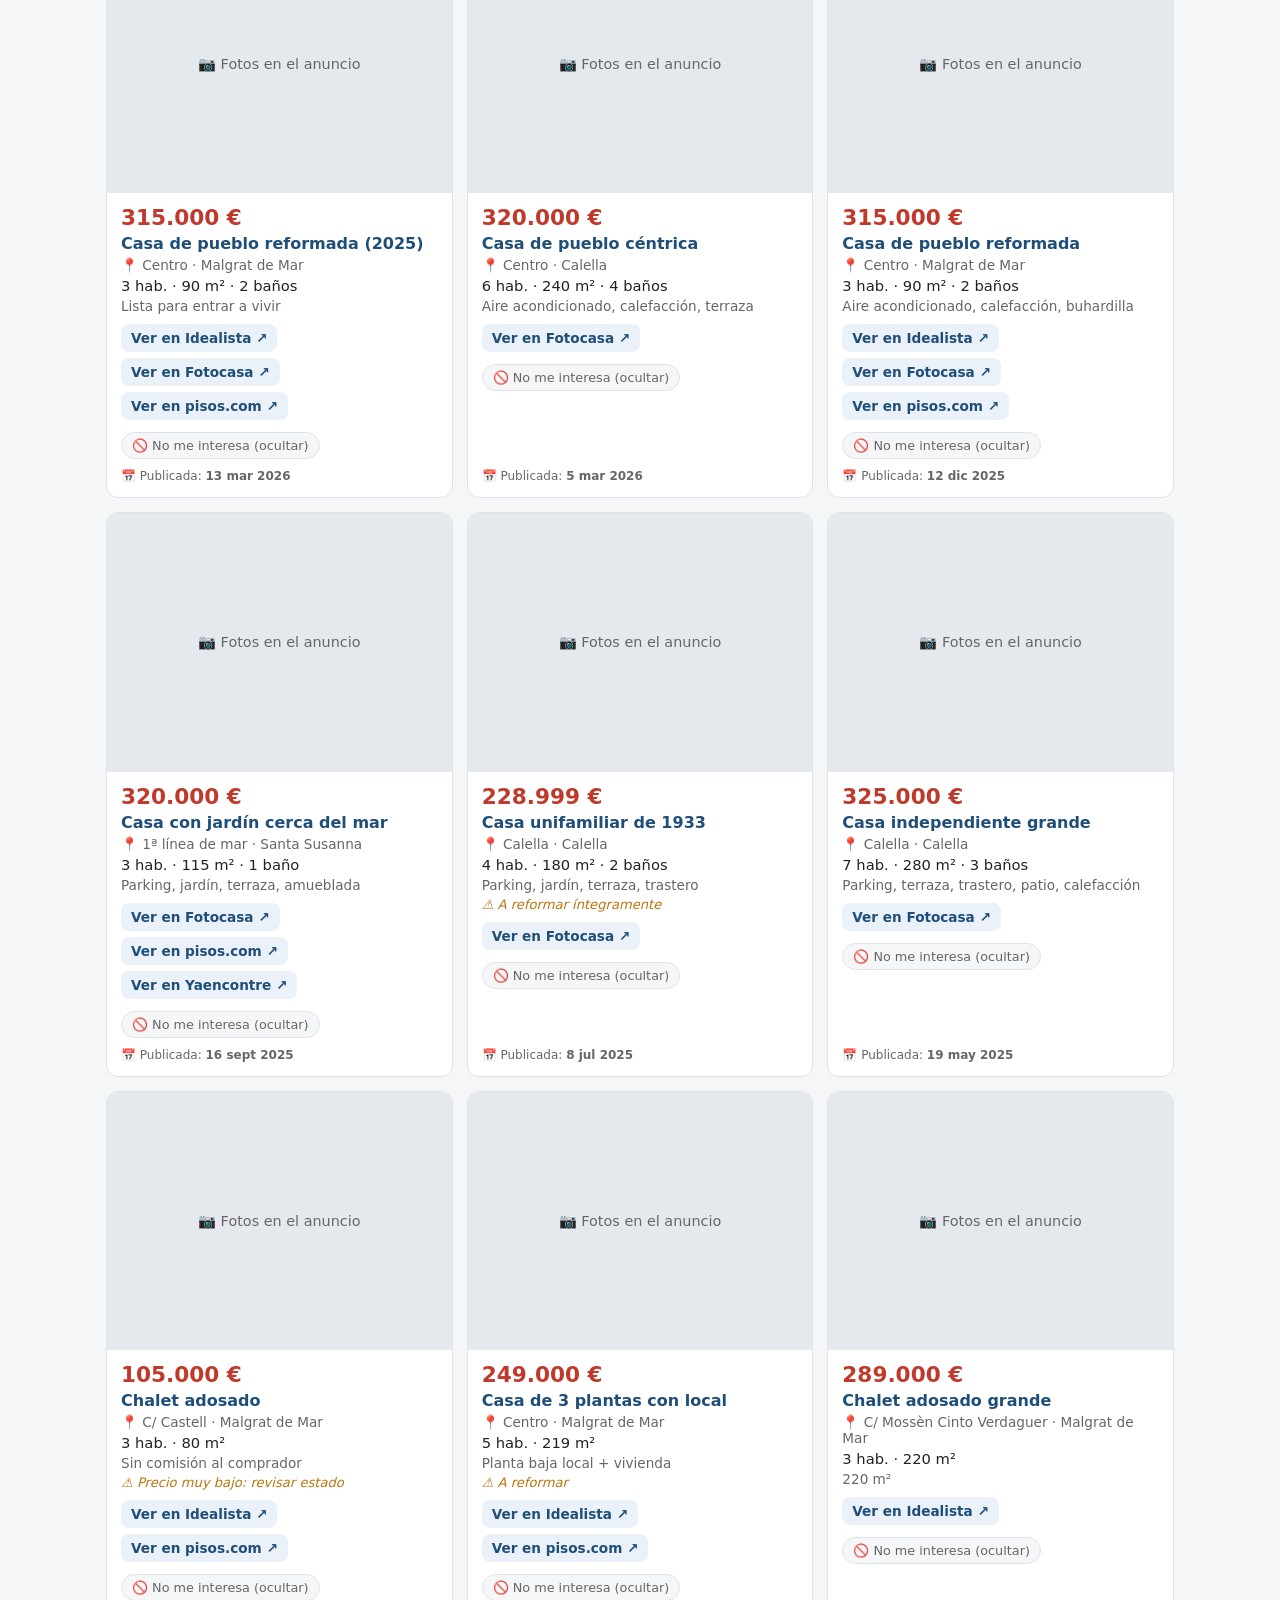
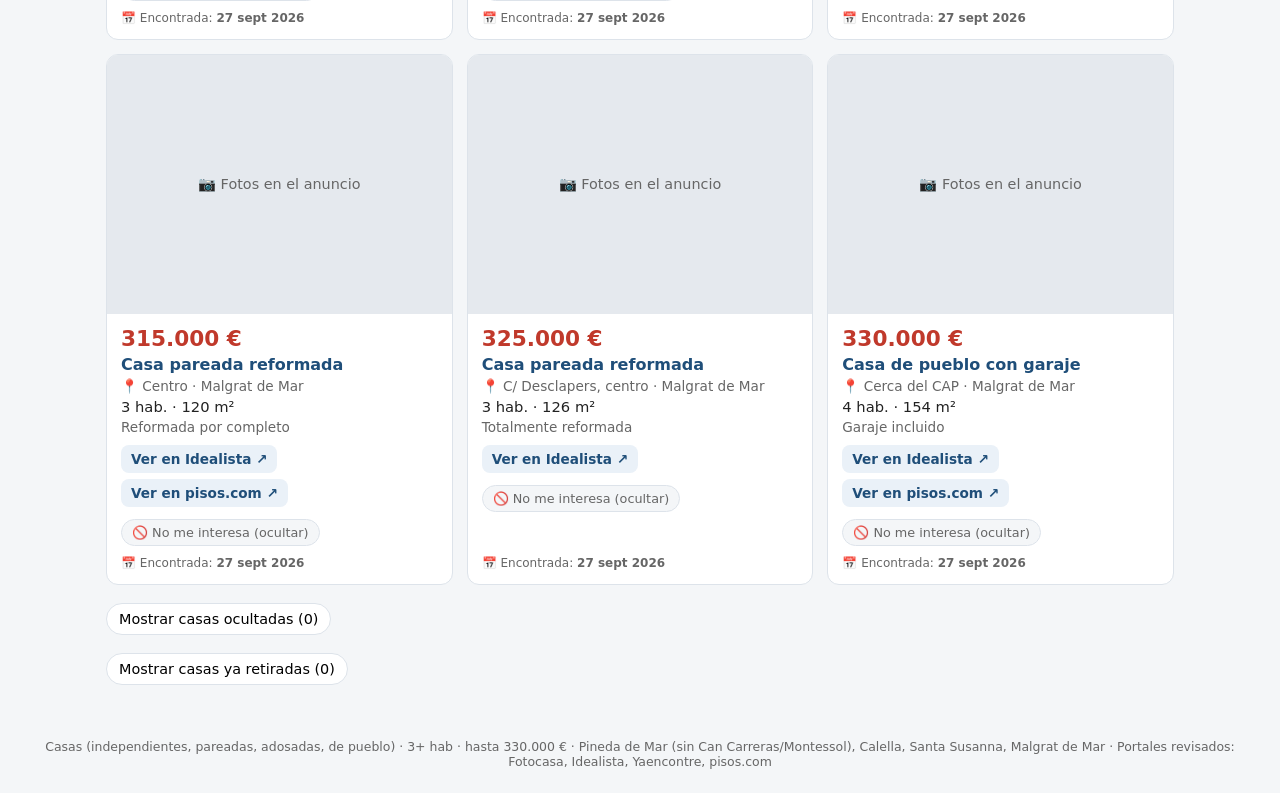
==== commit ac5df335: "Boton No me interesa para ocultar casas" ====
--- a/index.html
+++ b/index.html
@@ -39,6 +39,9 @@
   .fecha { font-size:.75rem; color:var(--gris); margin-top:auto; padding-top:6px; }
   .links { display:flex; gap:6px; flex-wrap:wrap; margin-top:6px; }
   .links a { font-size:.85rem; text-decoration:none; background:#eaf1f8; color:var(--azul); padding:6px 10px; border-radius:8px; font-weight:600; }
+  .btn-ocultar { margin-top:8px; align-self:flex-start; font-size:.8rem; padding:5px 10px; color:var(--gris); background:#f4f6f8; }
+  .btn-ocultar:hover { color:var(--rojo); border-color:var(--rojo); }
+  .card.oculta { opacity:.6; }
   footer { text-align:center; font-size:.78rem; color:var(--gris); padding:24px 16px; }
 </style>
 </head>
@@ -66,13 +69,27 @@
   <h2>Todas las casas <span style="font-weight:400;font-size:.9rem;color:var(--gris)" id="ordenTxt">(de más nueva a menos nueva)</span> <span class="n" id="nTodas" style="background:var(--azul)">0</span></h2>
   <div id="todas"></div>
 
+  <div class="barra" style="margin-top:18px"><button id="verOcu">Mostrar casas ocultadas</button></div>
+  <div id="ocultas"></div>
+
   <div class="barra" style="margin-top:18px"><button id="verRet">Mostrar casas ya retiradas</button></div>
   <div id="retiradas"></div>
 </main>
 <footer id="pie"></footer>
 
 <script>
-let datos = null, pueblo = "Todos", orden = "nuevas", verRet = false;
+let datos = null, pueblo = "Todos", orden = "nuevas", verRet = false, verOcu = false;
+
+// Casas ocultadas con "No me interesa": se guardan en este navegador
+// (+ las que estén en "ocultas" de casas.json, que valen para todos los dispositivos)
+let ocultasLocal = new Set();
+try { ocultasLocal = new Set(JSON.parse(localStorage.getItem("casas-ocultas") || "[]")); } catch (e) {}
+const guardarOcultas = () => { try { localStorage.setItem("casas-ocultas", JSON.stringify([...ocultasLocal])); } catch (e) {} };
+const oculta = c => ocultasLocal.has(c.id) || (datos.ocultas || []).includes(c.id);
+function alternarOculta(id) {
+  if (ocultasLocal.has(id)) ocultasLocal.delete(id); else ocultasLocal.add(id);
+  guardarOcultas(); pintar();
+}
 
 const d0 = new Date();
 const HOY = `${d0.getFullYear()}-${String(d0.getMonth() + 1).padStart(2, "0")}-${String(d0.getDate()).padStart(2, "0")}`;
@@ -103,7 +120,7 @@
   else if (c.modificada === HOY) tags.push('<span class="tag t-nueva">MODIFICADA HOY</span>');
   if (c.activa && bajada(c)) tags.push('<span class="tag t-baja">↓ BAJA ' + eur(c.precio_inicial - c.precio) + '</span>');
   const datos = [c.hab && c.hab + " hab.", c.m2 && c.m2 + " m²", c.banos && c.banos + (c.banos > 1 ? " baños" : " baño")].filter(Boolean).join(" · ");
-  return `<div class="card ${esNovedadHoy(c) ? "nueva" : ""} ${c.activa ? "" : "retirada"}">
+  return `<div class="card ${esNovedadHoy(c) && !oculta(c) ? "nueva" : ""} ${c.activa ? "" : "retirada"} ${oculta(c) ? "oculta" : ""}">
     <div class="foto">${c.img ? `<img src="${esc(c.img)}" alt="" loading="lazy" referrerpolicy="no-referrer" onerror="this.replaceWith(Object.assign(document.createElement('div'),{className:'sinfoto',textContent:'📷 Fotos en el anuncio'}))">` : `<div class="sinfoto">📷 Fotos en el anuncio</div>`}<div class="tags">${tags.join("")}</div></div>
     <div class="info">
       <div class="precio">${eur(c.precio)}${bajada(c) ? `<span class="antes">${eur(c.precio_inicial)}</span>` : ""}</div>
@@ -114,6 +131,7 @@
       ${c.resumen ? `<div class="extras">${esc(c.resumen)}…</div>` : ""}
       ${c.nota ? `<div class="nota">⚠ ${esc(c.nota)}</div>` : ""}
       <div class="links">${c.links.map(l => `<a href="${esc(l.url)}" target="_blank" rel="noopener">Ver en ${esc(l.portal)} ↗</a>`).join("")}</div>
+      <button class="btn-ocultar" data-id="${esc(c.id)}">${oculta(c) ? "↩ Volver a mostrar" : "🚫 No me interesa (ocultar)"}</button>
       <div class="fecha">📅 ${c.publicada ? "Publicada" : "Encontrada"}: <b>${fmt(publicada(c))}</b>${c.modificada ? ` · ✏️ Modificada: <b>${fmt(c.modificada)}</b>` : ""}${c.activa ? "" : " · Retirada: " + fmt(c.retirada || c.visto)}</div>
     </div></div>`;
 }
@@ -124,7 +142,10 @@
 
 function pintar() {
   const filtro = c => pueblo === "Todos" || c.pueblo === pueblo;
-  const activas = datos.casas.filter(c => c.activa && filtro(c));
+  const activas = datos.casas.filter(c => c.activa && filtro(c) && !oculta(c));
+  const ocu = datos.casas.filter(c => c.activa && filtro(c) && oculta(c));
+  document.getElementById("verOcu").textContent = (verOcu ? "Esconder" : "Mostrar") + ` casas ocultadas (${ocu.length})`;
+  document.getElementById("ocultas").innerHTML = verOcu && ocu.length ? `<div class="grid">${ordenar(ocu).map(tarjeta).join("")}</div>` : "";
   const nov = activas.filter(esNovedadHoy);
   document.getElementById("nNov").textContent = nov.length;
   document.getElementById("nTodas").textContent = activas.length;
@@ -153,6 +174,11 @@
   document.querySelectorAll("#pueblos button").forEach(b => b.onclick = () => { pueblo = b.dataset.p; pintar(); });
   document.getElementById("orden").onchange = e => { orden = e.target.value; pintar(); };
   document.getElementById("verRet").onclick = () => { verRet = !verRet; pintar(); };
+  document.getElementById("verOcu").onclick = () => { verOcu = !verOcu; pintar(); };
+  document.querySelector("main").addEventListener("click", e => {
+    const b = e.target.closest(".btn-ocultar");
+    if (b) alternarOculta(b.dataset.id);
+  });
   pintar();
 }).catch(() => document.getElementById("sub").textContent = "No se pudieron cargar los datos.");
 </script>
